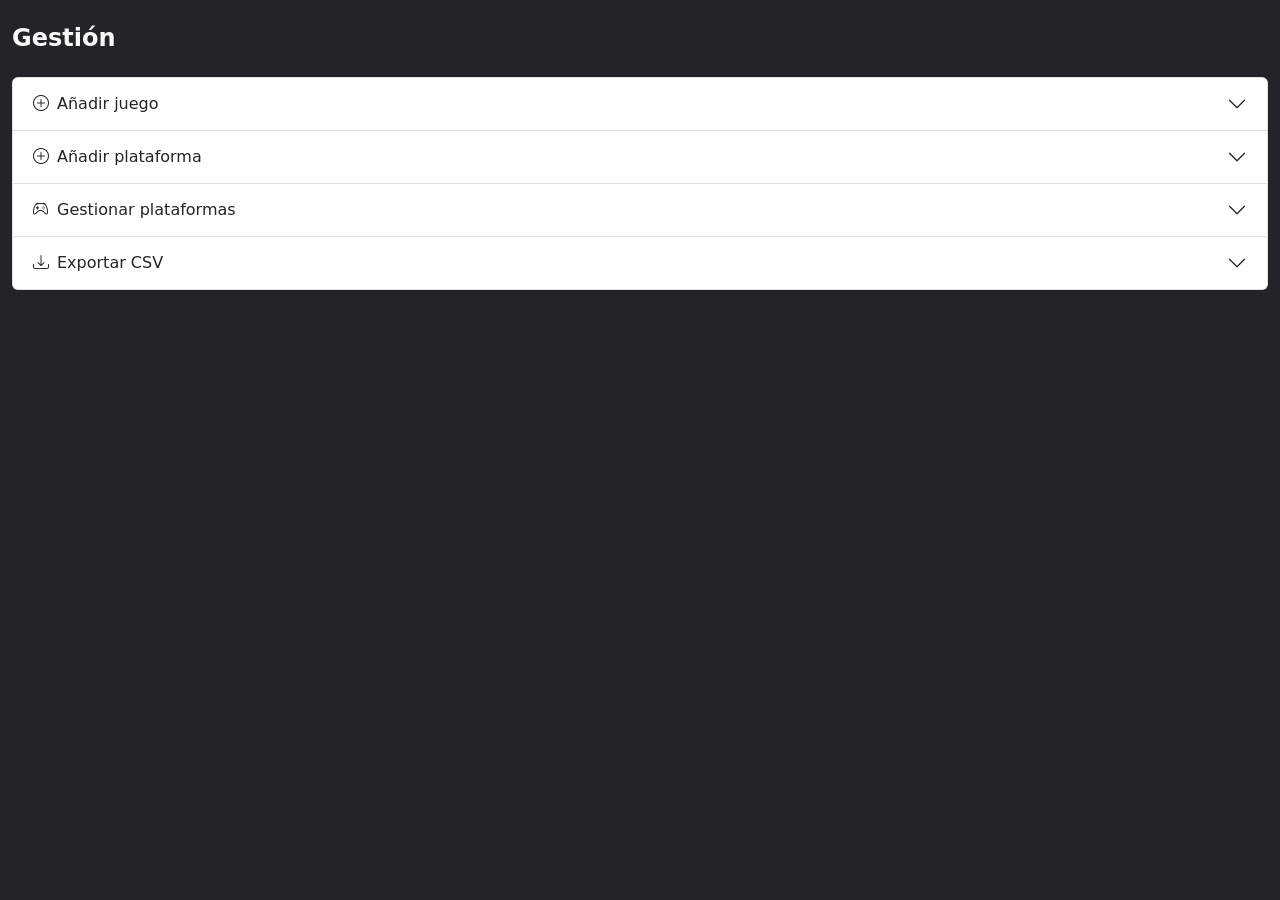
==== app/resources/management.html @ 2fbc6d67 "feat: Add management endpoint" ====
<!DOCTYPE html>
<html lang="es">

<head>
    <meta charset="UTF-8">
    <title>GameVault - Gestión</title>
    <link href="https://cdn.jsdelivr.net/npm/bootstrap@5.3.3/dist/css/bootstrap.min.css" rel="stylesheet">
    <link href="https://cdn.jsdelivr.net/npm/bootstrap-icons@1.11.3/font/bootstrap-icons.min.css" rel="stylesheet">
    <link rel="stylesheet" href="/resources/css/index.css">
    <link rel="stylesheet" href="/resources/css/header.css">
    <link rel="stylesheet" href="/resources/css/management.css">
    <script defer src="https://cdn.jsdelivr.net/npm/bootstrap@5.3.3/dist/js/bootstrap.bundle.min.js"></script>
    <script defer src="/resources/js/app.js"></script>
    <script defer src="/resources/js/management.js"></script>
</head>

<body class="bg-dark text-light">

    <div id="header-placeholder"></div>

    <main class="container-fluid py-4">
        <h2 class="h4 fw-bold mb-4">Gestión</h2>

        <div class="accordion" id="management-accordion">

            <div class="accordion-item stat-card">
                <h2 class="accordion-header">
                    <button class="accordion-button collapsed" type="button" data-bs-toggle="collapse"
                        data-bs-target="#panel-add-game">
                        <i class="bi bi-plus-circle me-2"></i> Añadir juego
                    </button>
                </h2>
                <div id="panel-add-game" class="accordion-collapse collapse" data-bs-parent="#management-accordion">
                    <div class="accordion-body">
                        <div id="add-game-form"></div>
                    </div>
                </div>
            </div>

            <div class="accordion-item stat-card">
                <h2 class="accordion-header">
                    <button class="accordion-button collapsed" type="button" data-bs-toggle="collapse"
                        data-bs-target="#panel-add-platform">
                        <i class="bi bi-plus-circle me-2"></i> Añadir plataforma
                    </button>
                </h2>
                <div id="panel-add-platform" class="accordion-collapse collapse" data-bs-parent="#management-accordion">
                    <div class="accordion-body">
                        <div id="add-platform-form"></div>
                    </div>
                </div>
            </div>

            <div class="accordion-item stat-card">
                <h2 class="accordion-header">
                    <button class="accordion-button collapsed" type="button" data-bs-toggle="collapse"
                        data-bs-target="#panel-manage-platforms">
                        <i class="bi bi-controller me-2"></i> Gestionar plataformas
                    </button>
                </h2>
                <div id="panel-manage-platforms" class="accordion-collapse collapse"
                    data-bs-parent="#management-accordion">
                    <div class="accordion-body">
                        <div id="platforms-table"></div>
                    </div>
                </div>
            </div>

            <div class="accordion-item stat-card">
                <h2 class="accordion-header">
                    <button class="accordion-button collapsed" type="button" data-bs-toggle="collapse"
                        data-bs-target="#panel-export">
                        <i class="bi bi-download me-2"></i> Exportar CSV
                    </button>
                </h2>
                <div id="panel-export" class="accordion-collapse collapse" data-bs-parent="#management-accordion">
                    <div class="accordion-body">
                        <button class="btn btn-primary" id="export-csv-btn">
                            <i class="bi bi-download me-1"></i> Exportar CSV
                        </button>
                    </div>
                </div>
            </div>

        </div>
    </main>

</body>

</html>
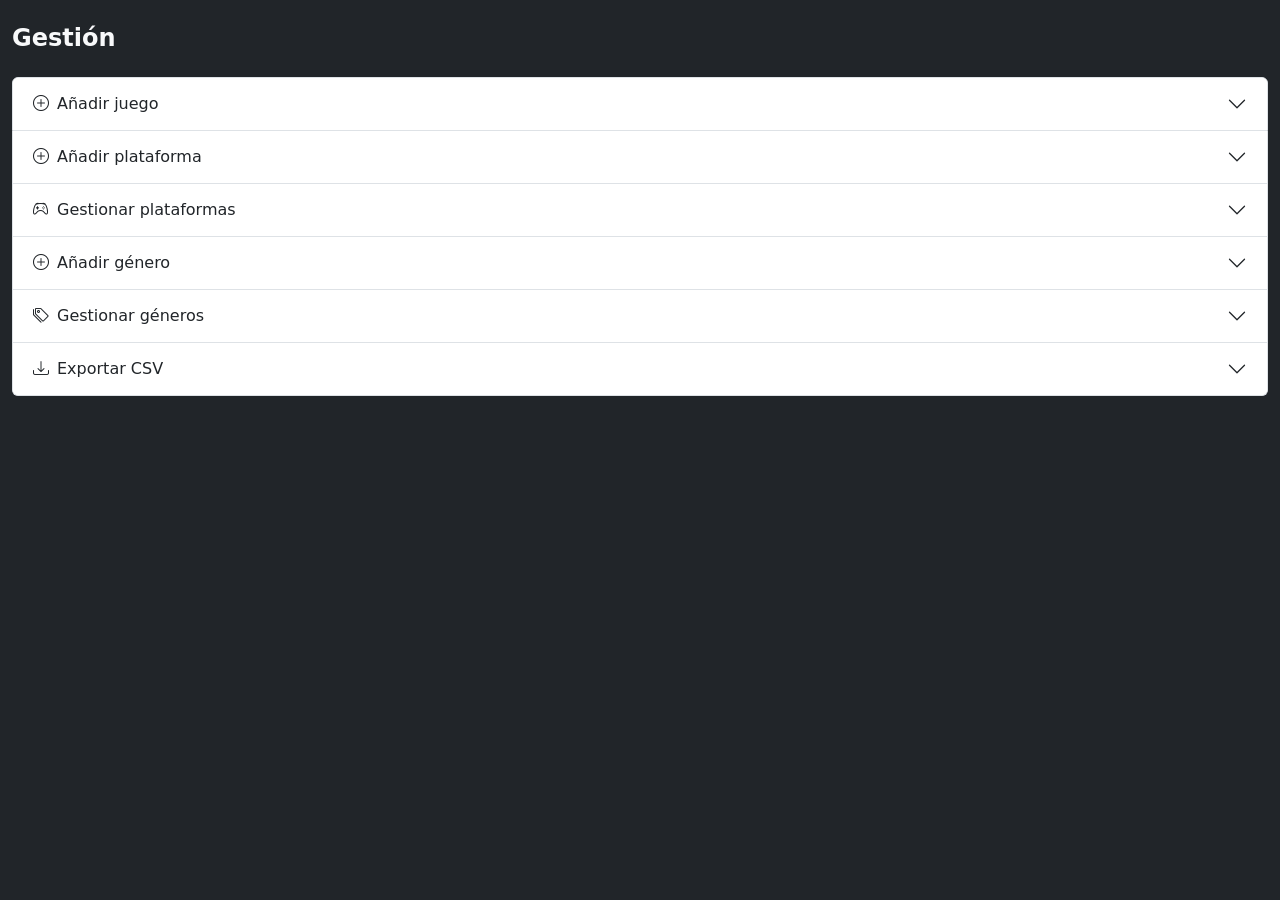
==== commit 92f38ea8: "feat: Users can now create and manage genres" ====
--- a/app/resources/management.html
+++ b/app/resources/management.html
@@ -69,6 +69,35 @@
             <div class="accordion-item stat-card">
                 <h2 class="accordion-header">
                     <button class="accordion-button collapsed" type="button" data-bs-toggle="collapse"
+                        data-bs-target="#panel-add-genre">
+                        <i class="bi bi-plus-circle me-2"></i> Añadir género
+                    </button>
+                </h2>
+                <div id="panel-add-genre" class="accordion-collapse collapse" data-bs-parent="#management-accordion">
+                    <div class="accordion-body">
+                        <div id="add-genre-form"></div>
+                    </div>
+                </div>
+            </div>
+
+            <div class="accordion-item stat-card">
+                <h2 class="accordion-header">
+                    <button class="accordion-button collapsed" type="button" data-bs-toggle="collapse"
+                        data-bs-target="#panel-manage-genres">
+                        <i class="bi bi-tags me-2"></i> Gestionar géneros
+                    </button>
+                </h2>
+                <div id="panel-manage-genres" class="accordion-collapse collapse"
+                    data-bs-parent="#management-accordion">
+                    <div class="accordion-body">
+                        <div id="genres-table"></div>
+                    </div>
+                </div>
+            </div>
+
+            <div class="accordion-item stat-card">
+                <h2 class="accordion-header">
+                    <button class="accordion-button collapsed" type="button" data-bs-toggle="collapse"
                         data-bs-target="#panel-export">
                         <i class="bi bi-download me-2"></i> Exportar CSV
                     </button>
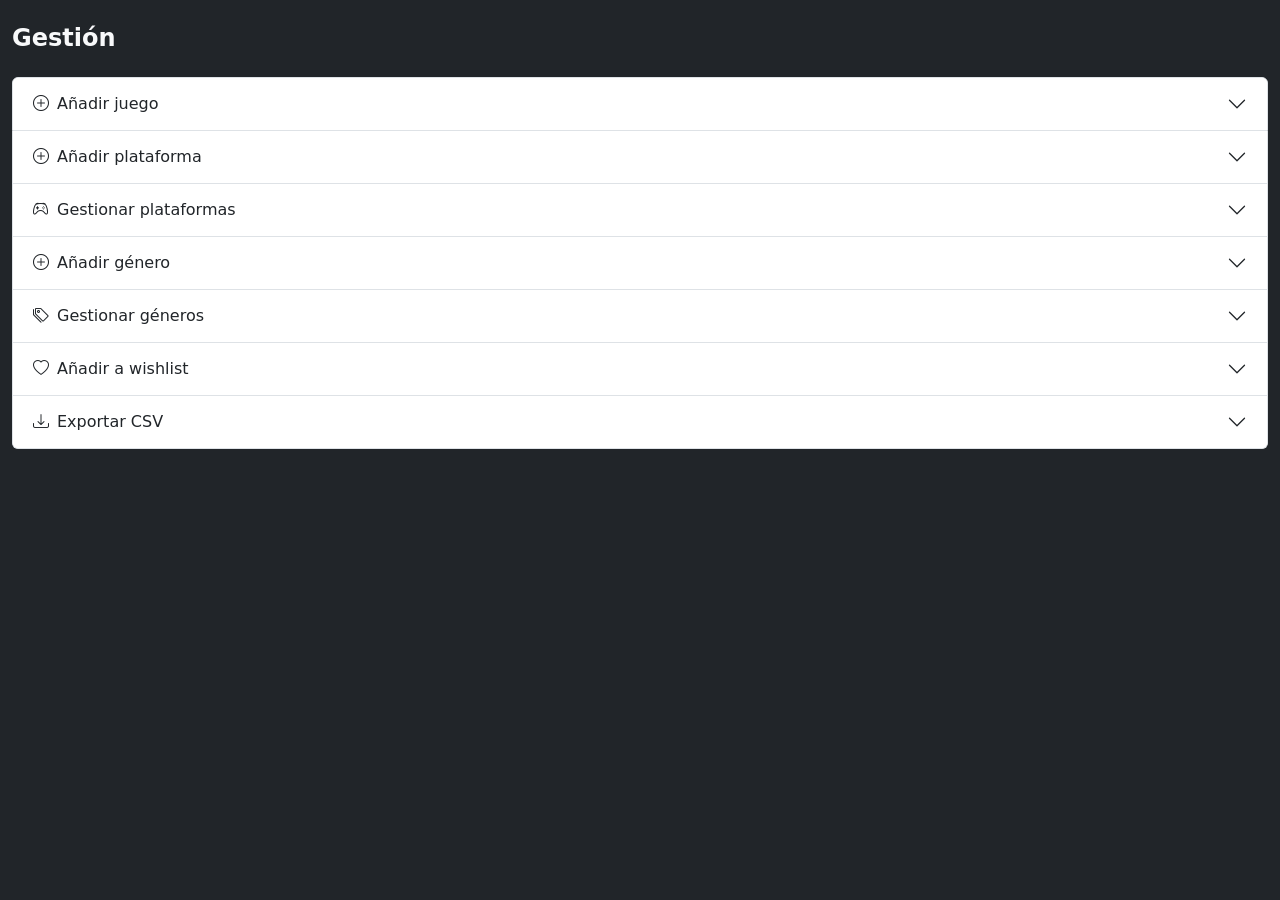
==== commit 984b7d35: "feat: You can add games to your wishlist" ====
--- a/app/resources/management.html
+++ b/app/resources/management.html
@@ -98,6 +98,20 @@
             <div class="accordion-item stat-card">
                 <h2 class="accordion-header">
                     <button class="accordion-button collapsed" type="button" data-bs-toggle="collapse"
+                        data-bs-target="#panel-add-wishlist">
+                        <i class="bi bi-heart me-2"></i> Añadir a wishlist
+                    </button>
+                </h2>
+                <div id="panel-add-wishlist" class="accordion-collapse collapse" data-bs-parent="#management-accordion">
+                    <div class="accordion-body">
+                        <div id="add-wishlist-form"></div>
+                    </div>
+                </div>
+            </div>
+
+            <div class="accordion-item stat-card">
+                <h2 class="accordion-header">
+                    <button class="accordion-button collapsed" type="button" data-bs-toggle="collapse"
                         data-bs-target="#panel-export">
                         <i class="bi bi-download me-2"></i> Exportar CSV
                     </button>
